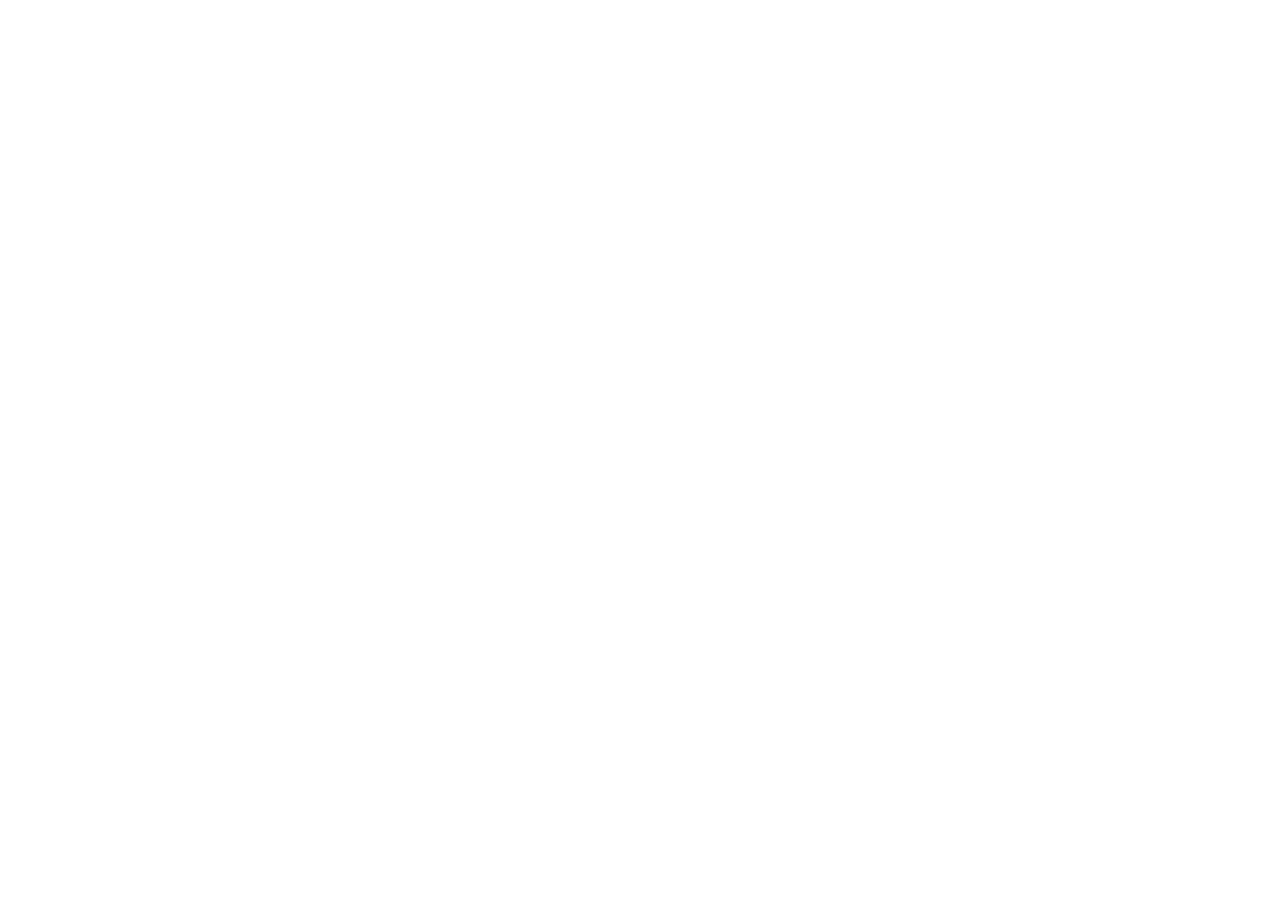
==== about.html @ e92a323d "Finished with the html for index.html" ====
<!DOCTYPE html>
<html lang="en">
<head>
  <meta charset="UTF-8">
  <meta name="viewport" content="width=device-width, initial-scale=1.0">
  <title>Child Care</title>
  <link rel="stylesheet" href="style.css">

  <link rel="stylesheet" href="https://cdnjs.cloudflare.com/ajax/libs/font-awesome/6.7.2/css/all.min.css" integrity="sha512-Evv84Mr4kqVGRNSgIGL/F/aIDqQb7xQ2vcrdIwxfjThSH8CSR7PBEakCr51Ck+w+/U6swU2Im1vVX0SVk9ABhg==" crossorigin="anonymous" referrerpolicy="no-referrer" />

</head>
<body>
  
</body>
</html>
---- style.css ----
.required::after {
  content: " *";
  color: red;
}
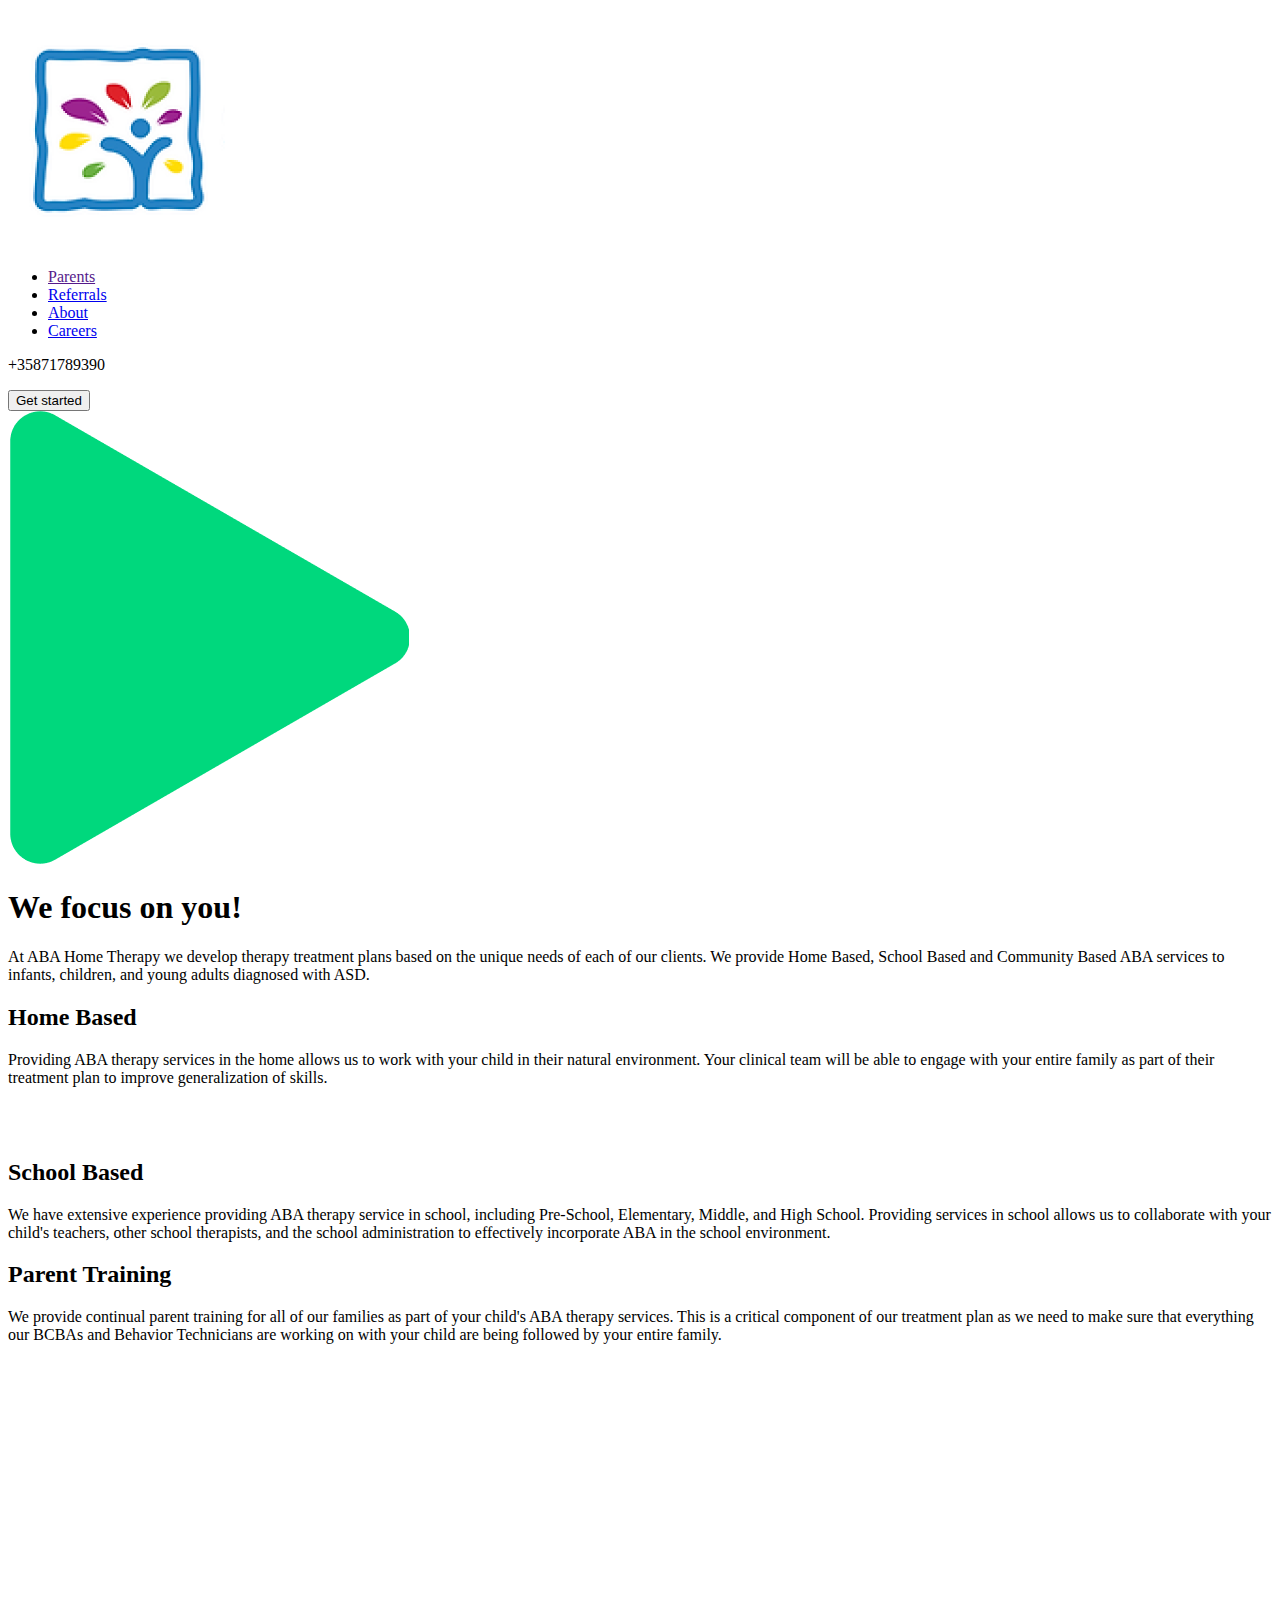
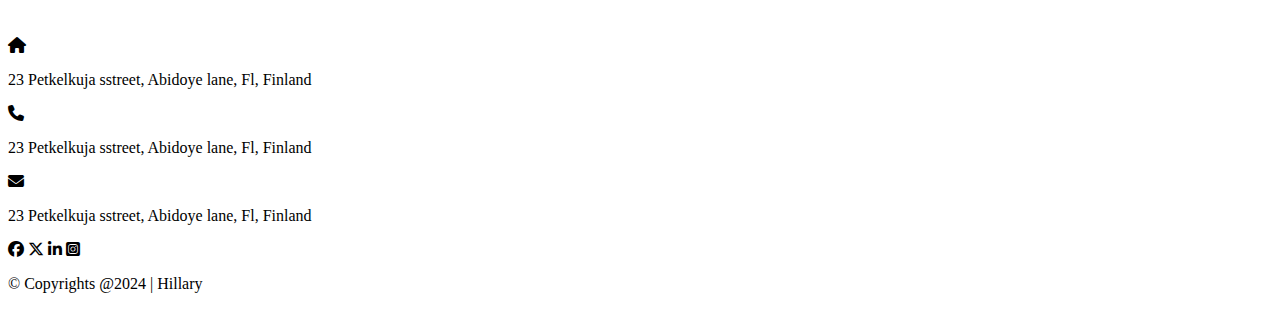
==== commit 5ab95715: "Changed the nav links and wrote the about.html" ====
--- a/about.html
+++ b/about.html
@@ -10,6 +10,174 @@
 
 </head>
 <body>
+
+
+  <!-- Header  -->
+  <header>
+
+    <nav>
+      <div>
+        <a href="index.html"><img src="./images/logo_colored.png" alt=""></a>
+      </div>
+
+      <div>
+
+        <ul>
+          <li><a href="">Parents</a></li>
+          <li><a href="referrals.html">Referrals</a></li>
+          <li><a href="about.html">About</a></li>
+          <li><a href="careers.html">Careers</a></li>
+        </ul>
+
+      </div>
+
+      <div>
+        <p>+35871789390</p>
+        <button>Get started</button>
+
+      </div>
+    </nav>
+
+    <section>
+
+      <div>
+        <img src="images/Polygon 6.png" alt="">
+      </div>
+
+      <div>
+
+        <div>
+
+          <h1>We focus on you!</h1>
+
+          <p>At ABA Home Therapy we develop therapy treatment plans based on the unique needs of each of our clients. We provide Home Based, School Based and Community Based ABA services to infants, children, and young adults diagnosed with ASD.</p>
+        </div>
+
+      </div>
+
+    </section>
+
+  </header>
+
+
+  <!-- Main  -->
+
+  <main>
+
+    <section>
+
+      <div>
+
+        <div>
+          <h2>Home Based</h2>
+
+          <p>Providing ABA therapy services in the home allows us to work with your child in their natural environment. Your clinical team will be able to engage with your entire family as part of their treatment plan to improve generalization of skills.</p>
+        </div>
+
+        <div>
+          <img src="" alt="">
+          <img src="" alt="">
+        </div>
+
+      </div>
+
+
+
+      <div>
+
+        <div>
+          <img src="" alt="">
+          <img src="" alt="">
+        </div>
+
+        <div>
+          <h2>School Based</h2>
+
+          <p>We have extensive experience providing ABA therapy service in school, including Pre-School, Elementary, Middle, and High School. Providing services in school allows us to collaborate with your child's teachers, other school therapists, and the school administration to effectively incorporate ABA in the school environment.</p>
+        </div>
+
+
+      </div>
+
+
+
+      <div>
+
+        <div>
+          <h2>Parent Training</h2>
+
+          <p>We provide continual parent training for all of our families as part of your child's ABA therapy services. This is a critical component of our treatment plan as we need to make sure that everything our BCBAs and Behavior Technicians are working on with your child are being followed by your entire family.</p>
+        </div>
+
+        <div>
+          <img src="" alt="">
+          <img src="" alt="">
+        </div>
+
+
+      </div>
+
+    </section>
+
+
+  </main>
+
+
+
+  <!-- Footer -->
+
+  <footer>
+
+    <div>
+
+      <img src="./images/logo white.png" alt="">
+
+      <div>
+
+        <div>
+          <i class="fa-solid fa-house"></i>
+          <p>23 Petkelkuja sstreet, Abidoye lane, Fl, Finland</p>
+        </div>
+
+
+        <div>
+          <i class="fa-solid fa-phone"></i>
+          <p>23 Petkelkuja sstreet, Abidoye lane, Fl, Finland</p>
+        </div>
+
+
+        <div>
+          <i class="fa-solid fa-envelope"></i>
+          <p>23 Petkelkuja sstreet, Abidoye lane, Fl, Finland</p>
+        </div>
+
+      </div>
+
+    </div>
+
+
+
+    <div>
+
+      <div>
+
+        <i class="fa-brands fa-facebook"></i>
+
+        <i class="fa-brands fa-x-twitter"></i>
+
+        <i class="fa-brands fa-linkedin-in"></i>
+
+        <i class="fa-brands fa-square-instagram"></i>
+
+      </div>
+
+      <p>&copy; Copyrights @2024 | Hillary </p>
+
+    </div>
+
+
+  </footer>
+
   
 </body>
 </html>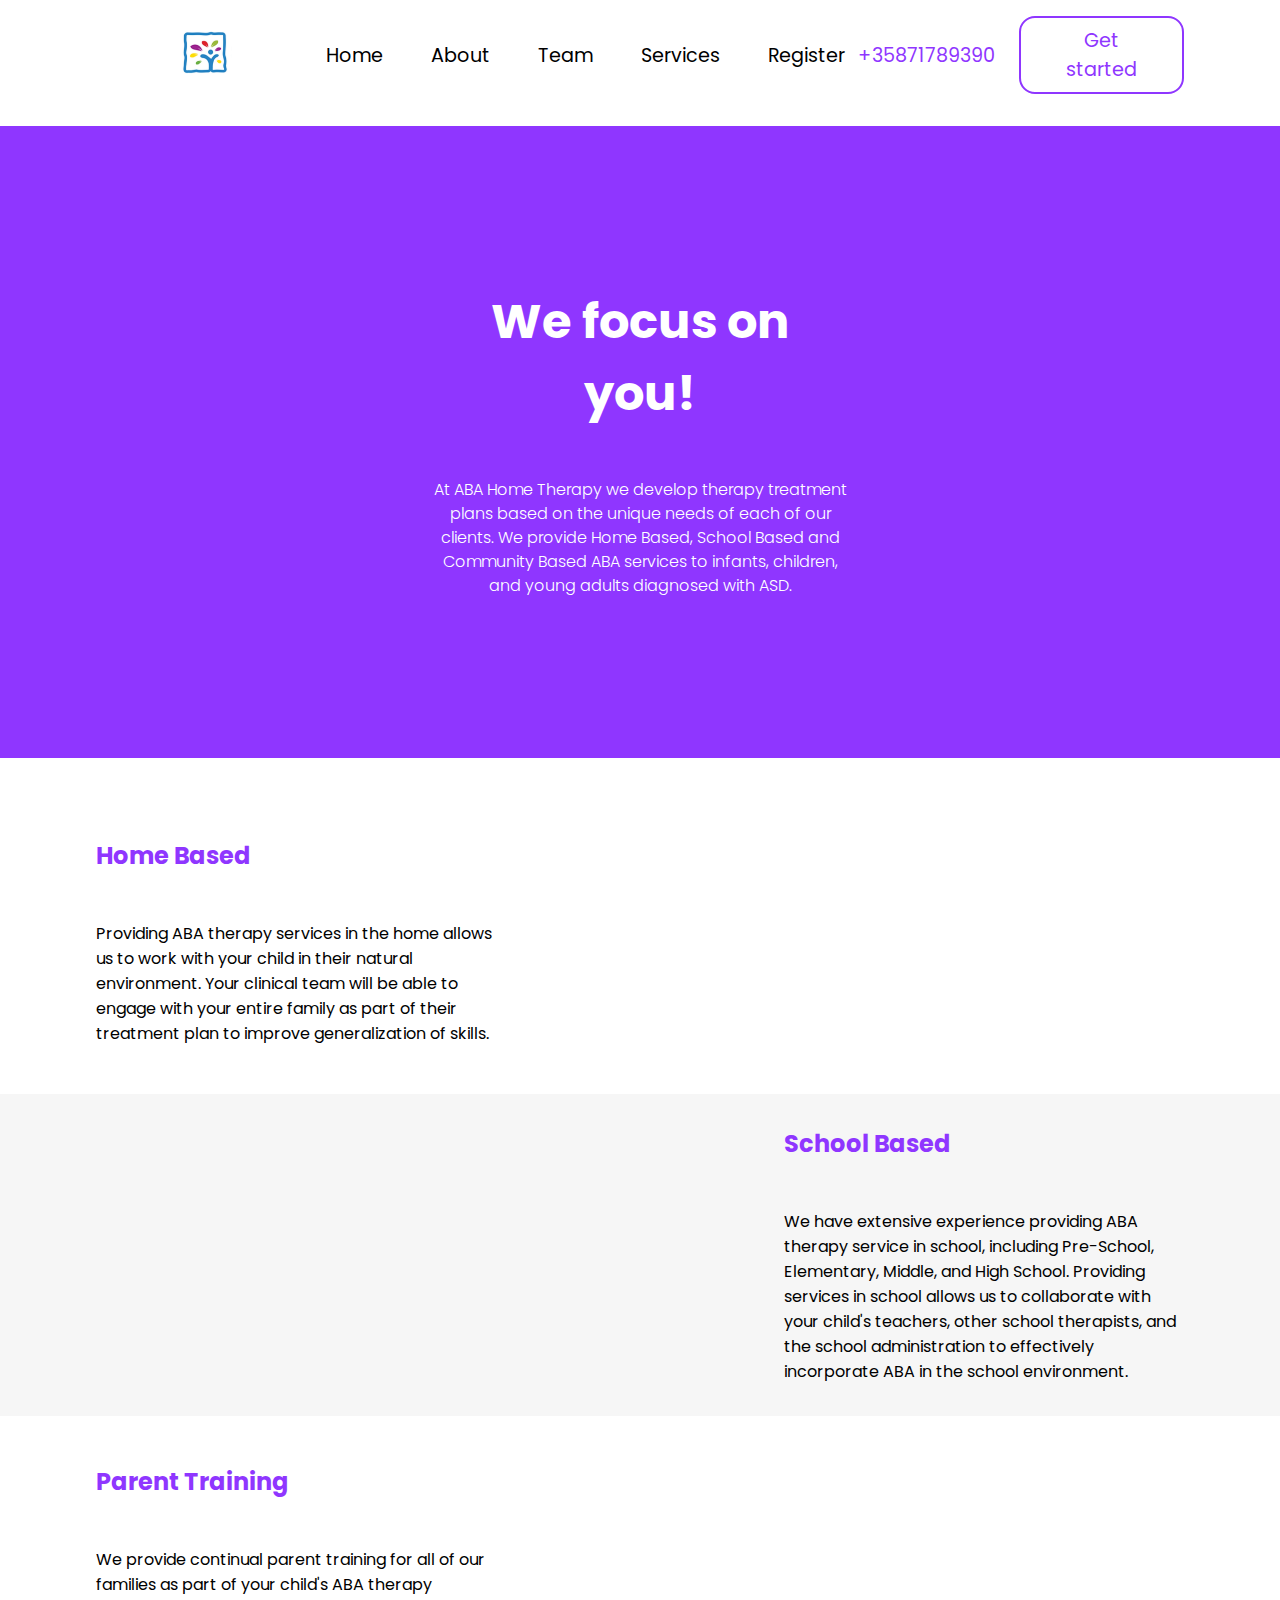
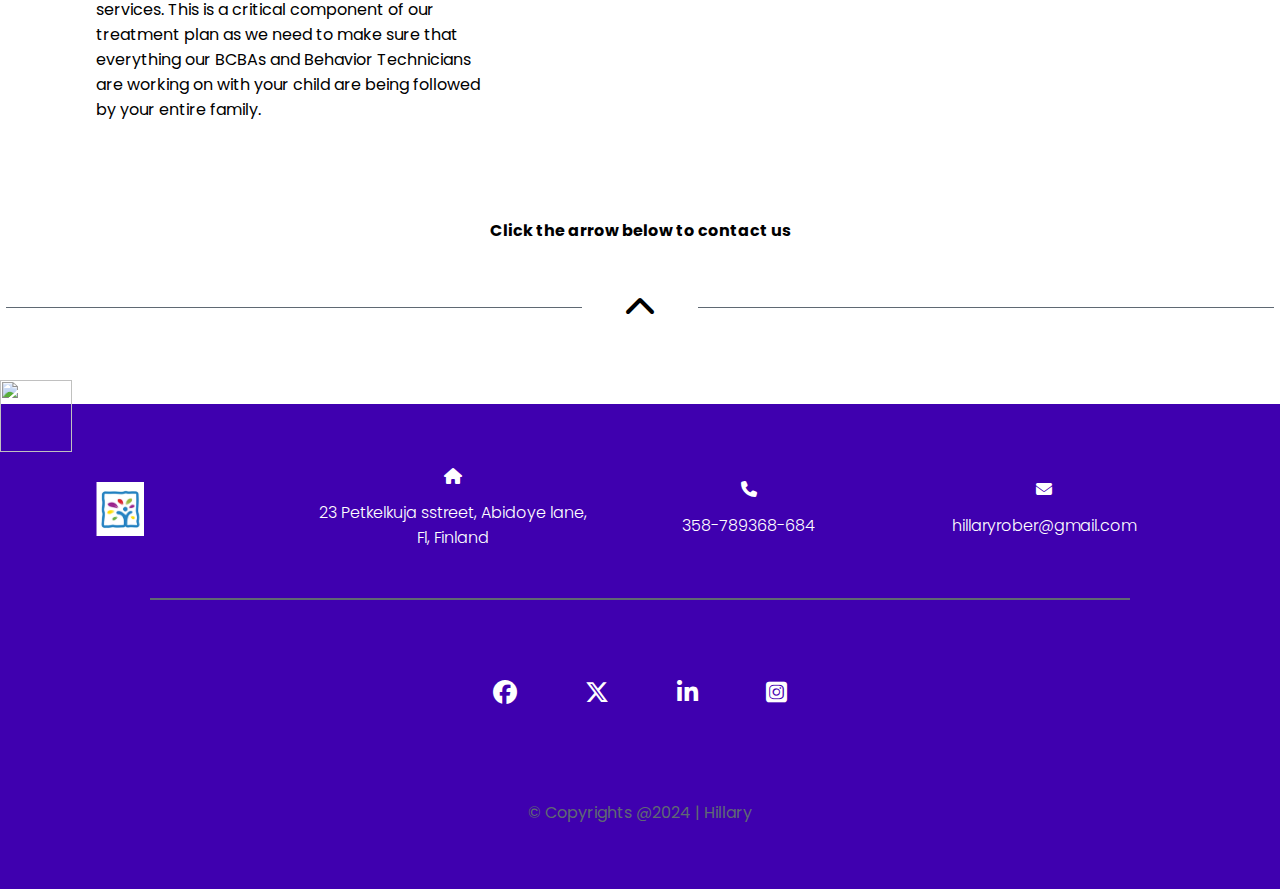
==== commit d911ad86: "Work in progress,styled register and team page with Js for contact us" ====
--- a/about.html
+++ b/about.html
@@ -16,6 +16,7 @@
   <header>
 
     <nav>
+      
       <div>
         <a href="index.html"><img src="./images/logo_colored.png" alt=""></a>
       </div>
@@ -23,35 +24,38 @@
       <div>
 
         <ul>
-          <li><a href="">Parents</a></li>
-          <li><a href="referrals.html">Referrals</a></li>
+          <li><a href="index.html">Home</a></li>
           <li><a href="about.html">About</a></li>
-          <li><a href="careers.html">Careers</a></li>
+          <li><a href="teams.html">Team</a></li>
+          <li><a href="services.html">Services</a></li>
+          <li><a href="register.html">Register</a></li>
         </ul>
 
       </div>
 
+      <div class="nav-contact">
+        <p>+35871789390</p>
+        <button class="nav-button">Get started</button>
+      </div>
+
+      <div class="hamburger" id="hamburger-icon">
+        &#9776; 
+      </div>
+      
+    </nav>
+
+    <section class="about-header-section">
+
       <div>
-        <p>+35871789390</p>
-        <button>Get started</button>
-
-      </div>
-    </nav>
-
-    <section>
-
-      <div>
-        <img src="images/Polygon 6.png" alt="">
-      </div>
-
-      <div>
-
-        <div>
-
-          <h1>We focus on you!</h1>
-
-          <p>At ABA Home Therapy we develop therapy treatment plans based on the unique needs of each of our clients. We provide Home Based, School Based and Community Based ABA services to infants, children, and young adults diagnosed with ASD.</p>
-        </div>
+        <img src="images/Polygon green.png" alt="" class="about-green-polygon">
+      </div>
+
+      <div class="about-title">
+
+        <h1 style="font-size: 3rem;">We focus on you!</h1>
+
+        <p style="line-height: 1.5; font-weight: 300;">At ABA Home Therapy we develop therapy treatment plans based on the unique needs of each of our clients. We provide Home Based, School Based and Community Based ABA services to infants, children, and young adults diagnosed with ASD.</p>
+       
 
       </div>
 
@@ -60,37 +64,39 @@
   </header>
 
 
+
+
   <!-- Main  -->
 
   <main>
 
-    <section>
-
-      <div>
-
-        <div>
+    <section class="about-main">
+
+      <div class="about-container">
+
+        <div class="about-text">
           <h2>Home Based</h2>
 
           <p>Providing ABA therapy services in the home allows us to work with your child in their natural environment. Your clinical team will be able to engage with your entire family as part of their treatment plan to improve generalization of skills.</p>
         </div>
 
-        <div>
-          <img src="" alt="">
-          <img src="" alt="">
-        </div>
-
-      </div>
-
-
-
-      <div>
-
-        <div>
-          <img src="" alt="">
-          <img src="" alt="">
-        </div>
-
-        <div>
+        <div class="third">
+          <img src="images/child.png" alt="">
+          <img src="images/Rectangle yellow.png" alt="" id="about-first">
+        </div>
+
+      </div>
+
+
+
+      <div class="about-container second-about" style="background-color: #f6f6f6;">
+
+        <div class="third">
+          <img src="images/children.png" alt="">
+          <img src="images/Polygon blue.png" alt="" id="about-second">
+        </div>
+
+        <div class="about-text">
           <h2>School Based</h2>
 
           <p>We have extensive experience providing ABA therapy service in school, including Pre-School, Elementary, Middle, and High School. Providing services in school allows us to collaborate with your child's teachers, other school therapists, and the school administration to effectively incorporate ABA in the school environment.</p>
@@ -101,17 +107,17 @@
 
 
 
-      <div>
-
-        <div>
+      <div class="about-container">
+
+        <div class="about-text">
           <h2>Parent Training</h2>
 
           <p>We provide continual parent training for all of our families as part of your child's ABA therapy services. This is a critical component of our treatment plan as we need to make sure that everything our BCBAs and Behavior Technicians are working on with your child are being followed by your entire family.</p>
         </div>
 
-        <div>
-          <img src="" alt="">
-          <img src="" alt="">
+        <div class="third">
+          <img src="images/man and daughter.png" alt="">
+          <img src="images/Rectangle green copy.png" alt="" id="about-third">
         </div>
 
 
@@ -120,19 +126,85 @@
     </section>
 
 
+
+    <div class="click-container"> 
+      <h4 id="click">Click the arrow below to contact us</h4>
+    </div>
+    
+    <div class="contact-line-container">
+      <hr class="contact-line">
+      <i class="fa-solid fa-chevron-up" id="arrow"></i>
+      <i class="fa-solid fa-chevron-down" id="arrow-down"></i>
+      <hr class="contact-line">
+    </div>
+
+    
+
+
+    
+
+
+    <section class="contact-section">
+
+      <div id="contact-section">
+
+        <div  class="contact-section-text">
+
+          <h2>Contact us</h2>
+
+          <p>You can send us an email for more Inquiries</p>
+
+        </div>
+
+
+        <form>
+
+          <div class="form-div">
+            <label for="name" class="required">Name</label>
+            <input type="text" placeholder="Enter your full name" name="name" required>
+          </div>
+
+          <div class="form-div">
+            <label for="email" class="required">Email</label>
+            <input type="email" placeholder="Enter your Email address" name="email" required>
+          </div>
+
+          <div class="form-div">
+            <label for="message" class="required">Message</label>
+            <textarea name="message" id="message" placeholder="message"></textarea>
+          </div>
+
+          <button class="contact-button">Send</button>
+
+        </div>
+
+
+
+      </form>
+
+
+    </section>
+
+
   </main>
 
 
 
-  <!-- Footer -->
+<!-- Footer -->
 
   <footer>
 
     <div>
 
-      <img src="./images/logo white.png" alt="">
-
-      <div>
+      <img src="images/Rectangle yellow.png" alt="" height="72px" width="72px" class="footer-rectangle">
+
+    </div>
+
+    <div class="first-column">
+
+      <img src="./images/logo_colored.png" alt="" class="logo">
+
+      <div class="icon-container">
 
         <div>
           <i class="fa-solid fa-house"></i>
@@ -141,25 +213,27 @@
 
 
         <div>
-          <i class="fa-solid fa-phone"></i>
-          <p>23 Petkelkuja sstreet, Abidoye lane, Fl, Finland</p>
+          <i class="fa-solid fa-phone" id="arrow"></i>
+          <p>358-789368-684</p>
         </div>
 
 
         <div>
           <i class="fa-solid fa-envelope"></i>
-          <p>23 Petkelkuja sstreet, Abidoye lane, Fl, Finland</p>
-        </div>
-
-      </div>
-
-    </div>
-
-
-
-    <div>
-
-      <div>
+          <p>hillaryrober@gmail.com</p>
+        </div>
+
+      </div>
+
+    </div>
+
+    <hr class="line">
+
+
+
+    <div >
+
+      <div class="social">
 
         <i class="fa-brands fa-facebook"></i>
 
@@ -171,13 +245,15 @@
 
       </div>
 
-      <p>&copy; Copyrights @2024 | Hillary </p>
+      <p class="copy">&copy; Copyrights @2024 | Hillary </p>
 
     </div>
 
 
   </footer>
 
-  
+
+
+  <script src="childcare.js"></script>
 </body>
 </html>--- a/style.css
+++ b/style.css
@@ -1,6 +1,944 @@
+@import url('https://fonts.googleapis.com/css2?family=Poppins:ital,wght@0,100;0,200;0,300;0,400;0,500;0,600;0,700;0,800;0,900;1,100;1,200;1,300;1,400;1,500;1,600;1,700;1,800;1,900&display=swap');
+
+
+*{
+  margin: 0;
+  padding: 0;
+  box-sizing: border-box;
+  font-family: 'poppins', sans-serif;
+}
+
+body{
+  overflow-x: hidden;
+}
+
+
+
 
 
 .required::after {
   content: " *";
   color: red;
-}+}
+
+
+header nav{
+  width: 100%;
+  height: auto;
+  display: flex;
+  justify-content: space-between;
+  align-items: center;
+  text-align: center;
+  margin-top: 1rem;
+  padding: 0 6rem;
+}
+
+nav img{
+  width: 25%;
+  height: auto;
+}
+
+
+ul{
+  width: 50%;
+  display: flex;
+  flex-direction: row;
+  justify-content: space-between;
+  column-gap: 3rem;
+
+}
+
+
+ul li a{
+  list-style: none;
+  font-size: 1.2rem;
+  text-decoration: none;
+  color: black;
+}
+
+
+ul li a:hover{
+  color: #8f36ff;
+}
+
+
+
+li {
+  list-style: none;
+}
+
+
+.nav-contact{
+  width: 30%;
+  height: auto;
+  display: flex;
+  flex-direction: row;
+  column-gap: 1.5rem;
+  align-items: center;
+  text-align: center;
+}
+
+
+.nav-contact p{
+  font-size: 1.2rem;
+  color: #8f36ff;
+}
+
+
+.nav-button{
+  width: fit-content;;
+  font-size: 1.2rem;
+  padding: 0.5rem 2rem;
+  background-color: transparent;
+  border: 2px solid #8f36ff;
+  border-radius: 1rem;
+  color: #8f36ff;
+  cursor: pointer;
+}
+
+
+.nav-button:hover{
+  background-color: #8f36ff;
+  color: white;
+}
+
+
+.hamburger {
+  display: none;
+  font-size: 2rem;
+  cursor: pointer;
+}
+
+
+/* header Section */
+
+.title-section{
+  width: 100%;
+  height: auto;
+  position: relative;
+  background-color: #8f36ff;
+  padding: 10rem 6rem;
+
+  margin-top: 2rem;
+  color: white;
+  display: flex;
+  flex-direction: start;
+  align-items: center;
+  text-align: left;
+}
+
+.title-text{
+  width: 45%;
+  height: auto;
+  display: flex;
+  flex-direction: column;
+  row-gap: 2rem;
+}
+
+
+.title-text h1{
+  font-size: 3rem;
+  line-height: 2;
+}
+
+
+.title-button{
+  width: fit-content;;
+  font-size: 1.2rem;
+  padding: 0.5rem 2rem;
+  background-color: transparent;
+  border: 2px solid white;
+  border-radius: 1rem;
+  color: white;
+  margin-top: 4rem;
+  cursor: pointer;
+}
+
+
+
+.title-button:hover{
+  background-color: white;
+  color: #8f36ff;
+  
+}
+
+
+
+.title-green{
+  width: 6rem;
+  position: absolute;
+  left: -2rem;
+  top: -1rem;
+  
+}
+
+
+
+.title-yellow{
+  position: absolute;
+  width: 6rem;
+  height: auto;
+  bottom: 0;
+  right: 1rem;
+  top: 95%;
+}
+
+
+.title-man{
+  position: absolute;
+  width: 48rem;
+  height: auto;
+  right: -1rem;
+  top: 7.5rem;
+  bottom: 100%;
+}
+
+
+/* main */
+
+
+.child-first-section{
+  width: 100%;
+  height: auto;
+  display: flex;
+  flex-direction: column;
+  justify-content: center;
+  align-items: center;
+  text-align: center;
+  margin: 4rem 0rem;
+}
+
+
+.child-first-text{
+  width: 100%;
+  height: auto;
+  display: flex;
+  flex-direction: column;
+  justify-content: center;
+  align-items: center;
+  text-align: center;
+  row-gap: 0.5rem;
+  color: #8f36ff;
+  
+}
+
+
+.child-first-paragraph{
+  width: 100%;
+  height: auto;
+  display: flex;
+  flex-direction: column;
+  justify-content: center;
+  align-items: center;
+  text-align: center;
+  align-items: center;
+  padding: 2rem 18rem;
+}
+
+
+.child-first{
+  width: 100%;
+  height: auto;
+  display: flex;
+  flex-direction: row;
+  justify-content: center;
+  align-items: center;
+  text-align: center;
+  column-gap: 4rem;
+  margin-top: 2rem;
+}
+
+.child-first-image{
+  width: 400px;
+  height: auto;
+  display: flex;
+  flex-direction: column;
+  margin-bottom: 2rem;
+  
+
+}
+
+
+.child-first-btn{
+  width: fit-content;;
+  font-size: 1.2rem;
+  padding: 0.5rem 1.5rem;
+  background-color: transparent;
+  border: 2px solid #8f36ff;
+  border-radius: 1.5rem;
+  color: #8f36ff;
+  cursor: pointer;
+}
+
+.child-first-btn:hover{
+  background-color: #8f36ff;
+  color: white;
+}
+
+/* Video section */
+
+.video-section{
+  width: 100%;
+  height: auto;
+  background-image: url(images/backgroud\ image.png);
+  background-repeat: no-repeat;
+  background-position: center;
+  background-size: cover;
+  padding: 8rem;
+  display: flex;
+  flex-direction: column;
+  align-items: center;
+  text-align: center;
+  opacity: 50% #8f36ff;
+  border-radius: 3rem;
+}
+
+.overlay{
+  border-image: fill 1 linear-gradient(hsla(264, 100%, 65%, 1), hsla(264, 80%, 65%, 0.7));
+
+}
+
+
+.overlay h3{
+  color: white;
+  font-weight: 600;
+  line-height: 2;
+  padding: 0 30%;
+  margin-bottom: 2rem;
+
+}
+
+
+
+/* Family section */
+
+.family-section, .team-section{
+
+  width: 100%;
+  height: auto;
+  display: flex;
+  flex-direction: column;
+  justify-content: center;
+  align-items: center;
+  text-align: center;
+  margin: 4rem 0rem;
+  position: relative;
+
+}
+
+
+
+.family-text{
+  width: 100%;
+  height: auto;
+  display: flex;
+  flex-direction: column;
+  justify-content: center;
+  align-items: center;
+  text-align: center;
+  row-gap: 0.5rem;
+  color: #8f36ff;
+  
+}
+
+
+.family-paragraph{
+  width: 100%;
+  height: auto;
+  display: flex;
+  flex-direction: column;
+  justify-content: center;
+  align-items: center;
+  text-align: center;
+  align-items: center;
+  padding: 2rem 18rem;
+}
+
+
+.family, .team{
+  width: 100%;
+  height: auto;
+  display: flex;
+  flex-direction: row;
+  justify-content: center;
+  align-items: center;
+  text-align: center;
+  column-gap: 4rem;
+  margin-top: 2rem;
+}
+
+.image-container{
+  width: fixed;
+  background-color:#f6f6f6;
+  position: relative;
+  border-radius: 4rem;
+  padding: 0 1.5rem;
+  
+  margin-bottom: 6rem;
+  
+}
+
+
+.family img{
+  width: 250px;
+  height: auto;
+  
+}
+
+
+
+.image-container p{
+  padding: 1rem;
+  font-size: 1rem;
+  
+}
+
+
+.greenLine{
+  width: 30rem;
+  position: absolute;
+  left: -15rem;
+  top: 100%;
+  margin: 5rem 0;
+
+
+}
+
+
+/* contact section */
+
+
+.contact-section{
+  width: 100%;
+  height: auto;
+  display: flex;
+  flex-direction: column;
+  justify-content: center;
+  align-items: center;
+  text-align: start;
+  margin-bottom: 2rem;
+  
+}
+
+#contact-section{
+  width: 100%;
+  height: auto;
+  display: none;
+  flex-direction: column;
+  justify-content: center;
+  align-items: center;
+  text-align: start;
+  padding: 4rem 0;
+  
+}
+
+.contact-section-text{
+  width: 100%;
+  height: auto;
+  display: flex;
+  flex-direction: column;
+  justify-content: center;
+  align-items: center;
+  text-align: center;
+}
+
+
+
+.contact-section h2{
+  font-size: 1.5rem;
+  margin-bottom: 0.5rem;
+}
+
+
+
+form{
+  width: 100%;
+  height: auto;
+  display: flex;
+  flex-direction: column;
+  justify-content: start;
+  align-items: center;
+  text-align: start;
+}
+
+.form-div{
+  width: 30%;
+  height: auto;
+  display: flex;
+  flex-direction: column;
+  align-items:  start;
+  justify-content: center;
+  row-gap: 0.8rem;
+  text-align: start;
+}
+
+.form-div label{
+  font-size: 1rem;
+  margin-top: 2rem;
+}
+
+input{
+  width: 100%;
+  padding: 20px 10px;
+  border-radius: 0.5rem;
+  box-sizing: border-box;
+  border: 2px solid #bbbbbb;
+  background-color: #fbfbfb;
+  
+}
+
+
+textarea{
+  width: 100%;
+  padding: 10px 10px 60px 10px;
+  border-radius: 0.5rem;
+  box-sizing: border-box;
+  border: 2px solid #bbbbbb;
+  background-color: #fbfbfb;
+}
+
+
+
+
+
+.contact-button{
+  width: 30%;
+  font-size: 1.2rem;
+  padding: 0.5rem 1.2rem;
+  background-color: #8f36ff;
+  border: 2px solid #8f36ff;
+  border-radius: 1.5rem;
+  color: white;
+  cursor: pointer;
+  margin-top: 3rem;
+}
+
+
+.contact-button:hover{
+  background-color: transparent;
+  color: #8f36ff;
+}
+
+.contact-line-container{
+  width: 100%;
+  height: auto;
+  display: flex;
+  flex-direction: row;
+  align-items: center;
+  justify-content: space-between;
+
+}
+
+
+.contact-line-container i{
+  width: 8%;
+  font-size: 2rem;
+  text-align: center;
+
+}
+
+#arrow-down{
+  display: none;
+}
+
+
+.contact-line{
+  border: none; 
+  border-top: 1px solid #5F6973;
+  margin: 4rem 0 4rem 0; 
+  width: 45%; 
+  margin-left: auto;
+  margin-right: auto;
+  display: flex;
+  justify-content: start;
+  align-items: start;
+}
+
+
+.click-container h4{
+  width: 100%;
+  display: flex;
+  justify-content: center;
+  align-items: center;
+  text-align: center;
+  padding-top: 4rem;
+ 
+}
+
+
+
+/* Footer */
+
+footer{
+  width: 100%;
+  height: auto;
+  background-color: #3f00af;
+  display: flex;
+  flex-direction: column;
+  align-items: center;
+  justify-content: center;
+  text-align: center;
+  padding: 4rem 6rem;
+  position: relative;
+  color: white;
+  
+}
+
+.footer-rectangle{
+  position: absolute;
+  top: -1.5rem;
+  left: 0;
+}
+
+
+
+
+footer .logo{
+  width: 48px;
+  height: auto;
+}
+
+
+.first-column{
+  width: 100%;
+  height: auto;
+  display: flex;
+  flex-direction: row;
+  justify-content: space-between;
+  align-items: center;
+  text-align: center;
+}
+
+
+.icon-container{
+  width: 80%;
+  height: auto;
+  display: flex;
+  flex-direction: row;
+  justify-content: space-between;
+  align-items: center;
+  text-align: centers;
+  column-gap: 1rem;
+}
+
+
+.line {
+  border: none; 
+  border-top: 2px solid #5F6973;
+  margin: 3rem 0; 
+  width: 90%; 
+  margin-left: auto;
+  margin-right: auto;
+}
+
+
+.icon-container div{
+  width: 100%;
+  display: flex;
+  flex-direction: column;
+  align-items: center;
+  justify-content: center;
+  text-align: center;
+  row-gap: 1rem;
+  
+}
+
+.icon-container p{
+  font-weight: 300;
+}
+
+
+.social i{
+  font-size: 1.5rem;
+  padding: 2rem;
+
+}
+
+.copy{
+  color: #5F6973;
+  margin-top: 4rem;
+}
+
+
+
+/* About me page */
+
+.about-header-section, .team-header-section, .register-header-section{
+  width: 100%;
+  background-color: #8f36ff;
+  padding: 6rem 6rem;
+  display: flex;
+  flex-direction: column;
+  align-items: center;
+  justify-content: center;
+  position: relative;
+  margin: 2rem 0;
+
+}
+
+.about-green-polygon, .team-green-polygon, .register-green-polygon{
+  position: absolute;
+  top: 0;
+  right: -1rem;
+  width: 8rem;
+  transform: rotate(180deg);
+}
+
+
+.about-title, .team-title, .register-title{
+
+  width: 50%;
+  display: flex;
+  flex-direction: column;
+  align-items: center;
+  justify-content: center;
+  position: relative;
+  text-align: center;
+  row-gap: 3rem;
+  color: white;
+  padding: 4rem;
+
+}
+
+
+/* about main */
+
+
+.about-main{
+  width: 100%;
+  height: auto;
+  display: flex;
+  flex-direction: column;
+  justify-content: center;
+  align-items: center;
+  text-align: start;
+
+}
+
+
+
+.about-container{
+  width: 100%;
+  height: auto;
+  display: flex;
+  flex-direction: row;
+  justify-content: center;
+  align-items: center;
+  column-gap: 20rem;
+  margin-top: 1rem;
+  padding: 2rem 6rem;
+  z-index: -6;
+
+}
+
+
+.third{
+  width: 400px;
+  height: auto;
+  position: relative;
+  padding: 2rem 0;
+}
+
+
+.third img{
+  width: 400px;
+  height: auto;
+
+}
+
+#about-first{
+  width: 200px;
+  position: absolute;
+  top: 50%;
+  left: -2rem;
+  z-index: -1;
+}
+
+
+
+
+#about-second{
+  width: 200px;
+  position: absolute;
+  left: 75%;
+  top: 45%;
+  transform: rotate(180deg);
+  z-index: -1;
+
+}
+
+
+
+
+#about-third{
+
+  width: 200px;
+  position: absolute;
+  top: 3%;
+  right: -0.8rem;
+  z-index: -1;
+
+}
+
+
+
+.about-text{
+  width: 40%;
+  height: auto;
+}
+
+
+.about-text{
+  width: 40%;
+  height: auto;
+}
+ .about-text h2{
+  color: #8f36ff;
+  margin-bottom: 3rem;
+
+ }
+
+
+
+ /* Stying Services Page */
+
+
+
+
+ .team img{
+  width: 250px;
+  height: auto;
+  
+}
+
+
+.team h6{
+  margin-top: 1rem;
+  font-size: 1.2rem;
+
+}
+
+
+.team-container{
+  background-color: #f6f6f6;
+  width: 100%;
+  padding: 10rem 6rem;
+  height: auto;
+  display: flex;
+  flex-direction: column;
+  justify-content: center;
+  align-items: center;
+  margin-top: -4rem;
+  
+  
+}
+
+
+
+.team-conts{
+  width: 100%;
+  position: relative;
+  height: auto;
+  display: flex;
+  flex-direction: column;
+  justify-content: center;
+  align-items: center;
+  
+}
+
+
+
+.team-image{
+  width: 50%;
+  position: absolute;
+  height: 95%;
+  top: 10%;
+  right: 28%;
+  
+  
+}
+
+
+.team-image img{
+  width: 100%;
+  height: 100%;
+  z-index: -1;
+}
+
+
+
+.team-image-paragraph{
+  background-color: white;
+  border: 1px solid #3d9ffa;
+  width: 50%;
+  height: auto;
+  padding: 6rem 3rem;
+  text-align: center;
+  display: flex;
+  align-items: center;
+  justify-content: center;
+  z-index: 7;
+  color: black;
+  box-shadow: 0 4px 6px rgba(0, 0, 0, 0.08);
+
+}
+
+
+.team-image-paragraph p{
+  line-height: 2;
+}
+
+
+
+
+/* Register Page */
+
+.register-blue-line{
+  position: absolute;
+  left: -3rem;
+  bottom: -1rem;
+
+  width: 24rem;
+  border-radius: 1rem;
+}
+
+
+.register-field{
+  width: 100%;
+  height: auto;
+  display: flex;
+  flex-direction: column;
+  justify-content: center;
+  align-items: center;
+  margin-top: 6rem;
+}
+
+.register-field p{
+  text-align: center;
+  padding: 0 30%;
+  margin: 2rem 0 0 0;
+}
+
+.checkboxes{
+  margin: 2rem 0;
+}
+
+.checkboxes label{
+  width: fit-content;
+  display: flex;
+  flex-direction: row;
+  align-items: center;
+  justify-content: center;
+  column-gap: 1rem;
+}
+
+
+
+
+
+
+
+
+
+
+
